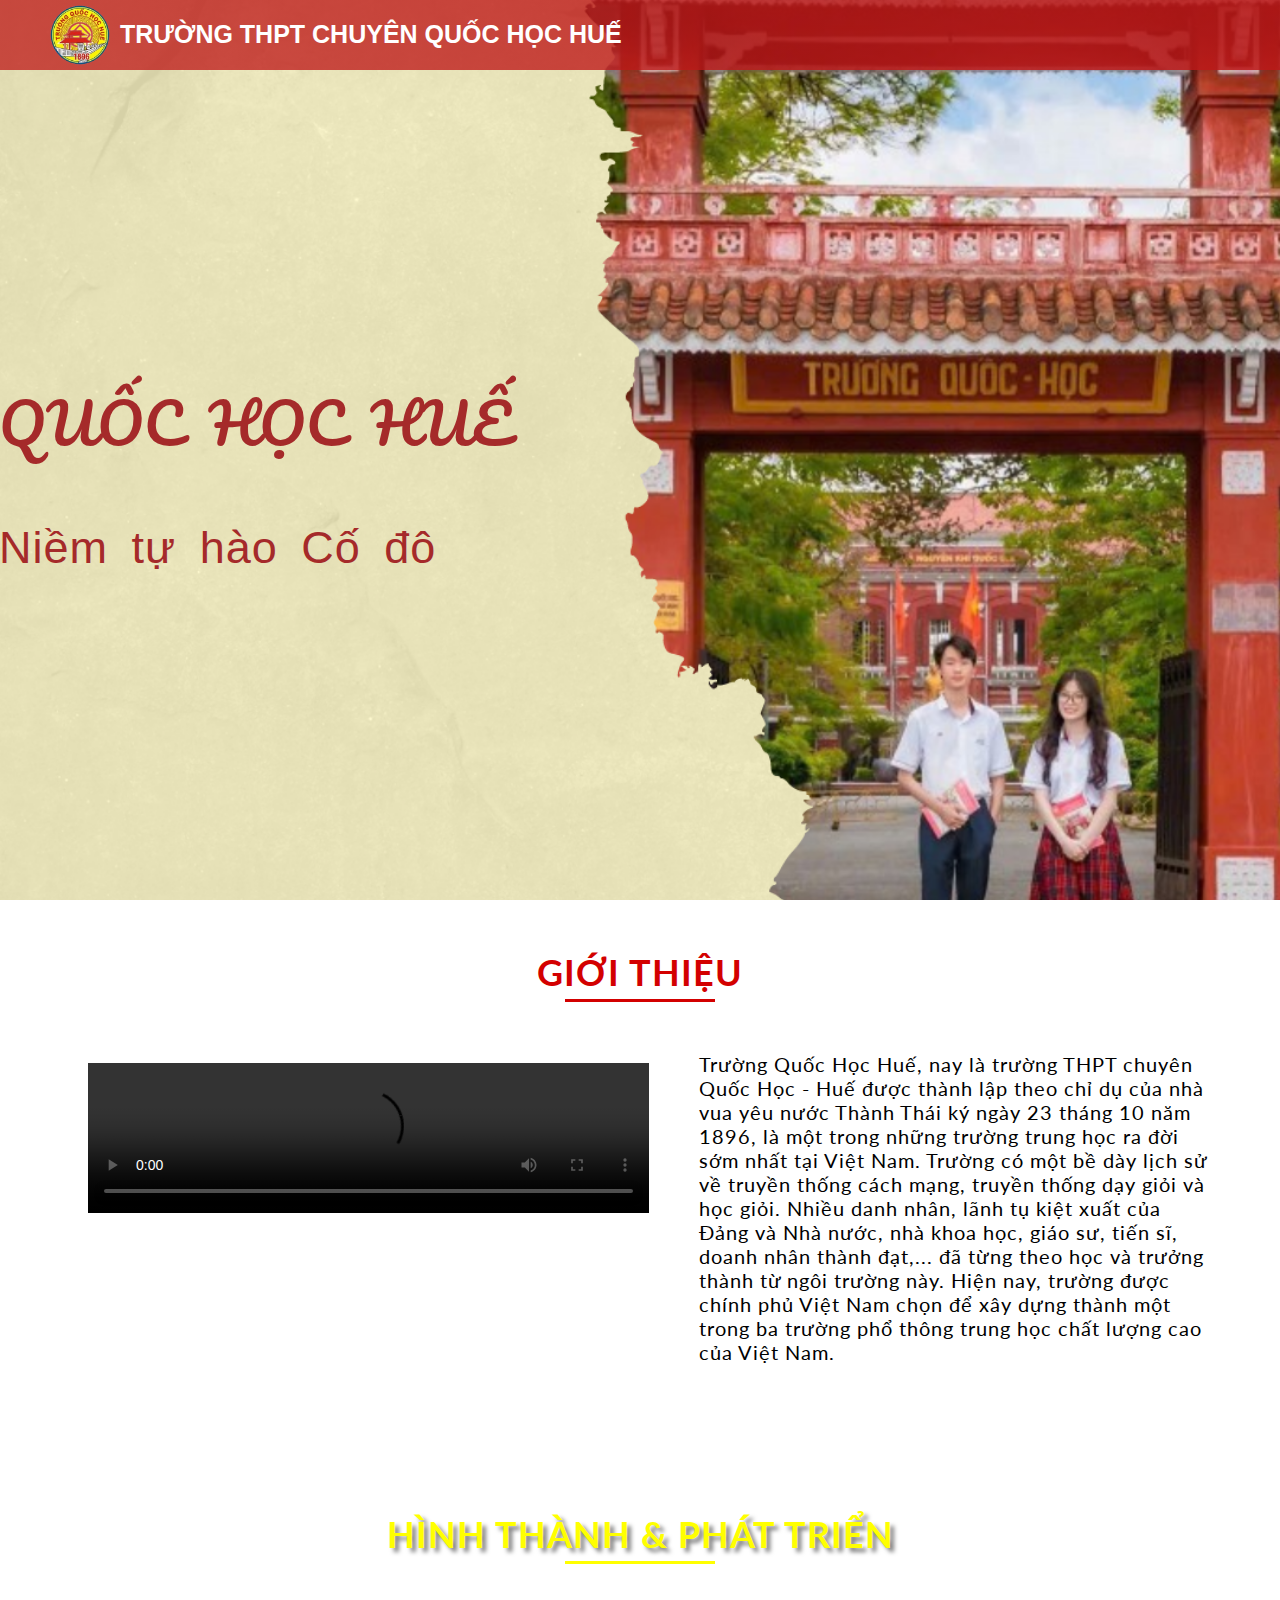
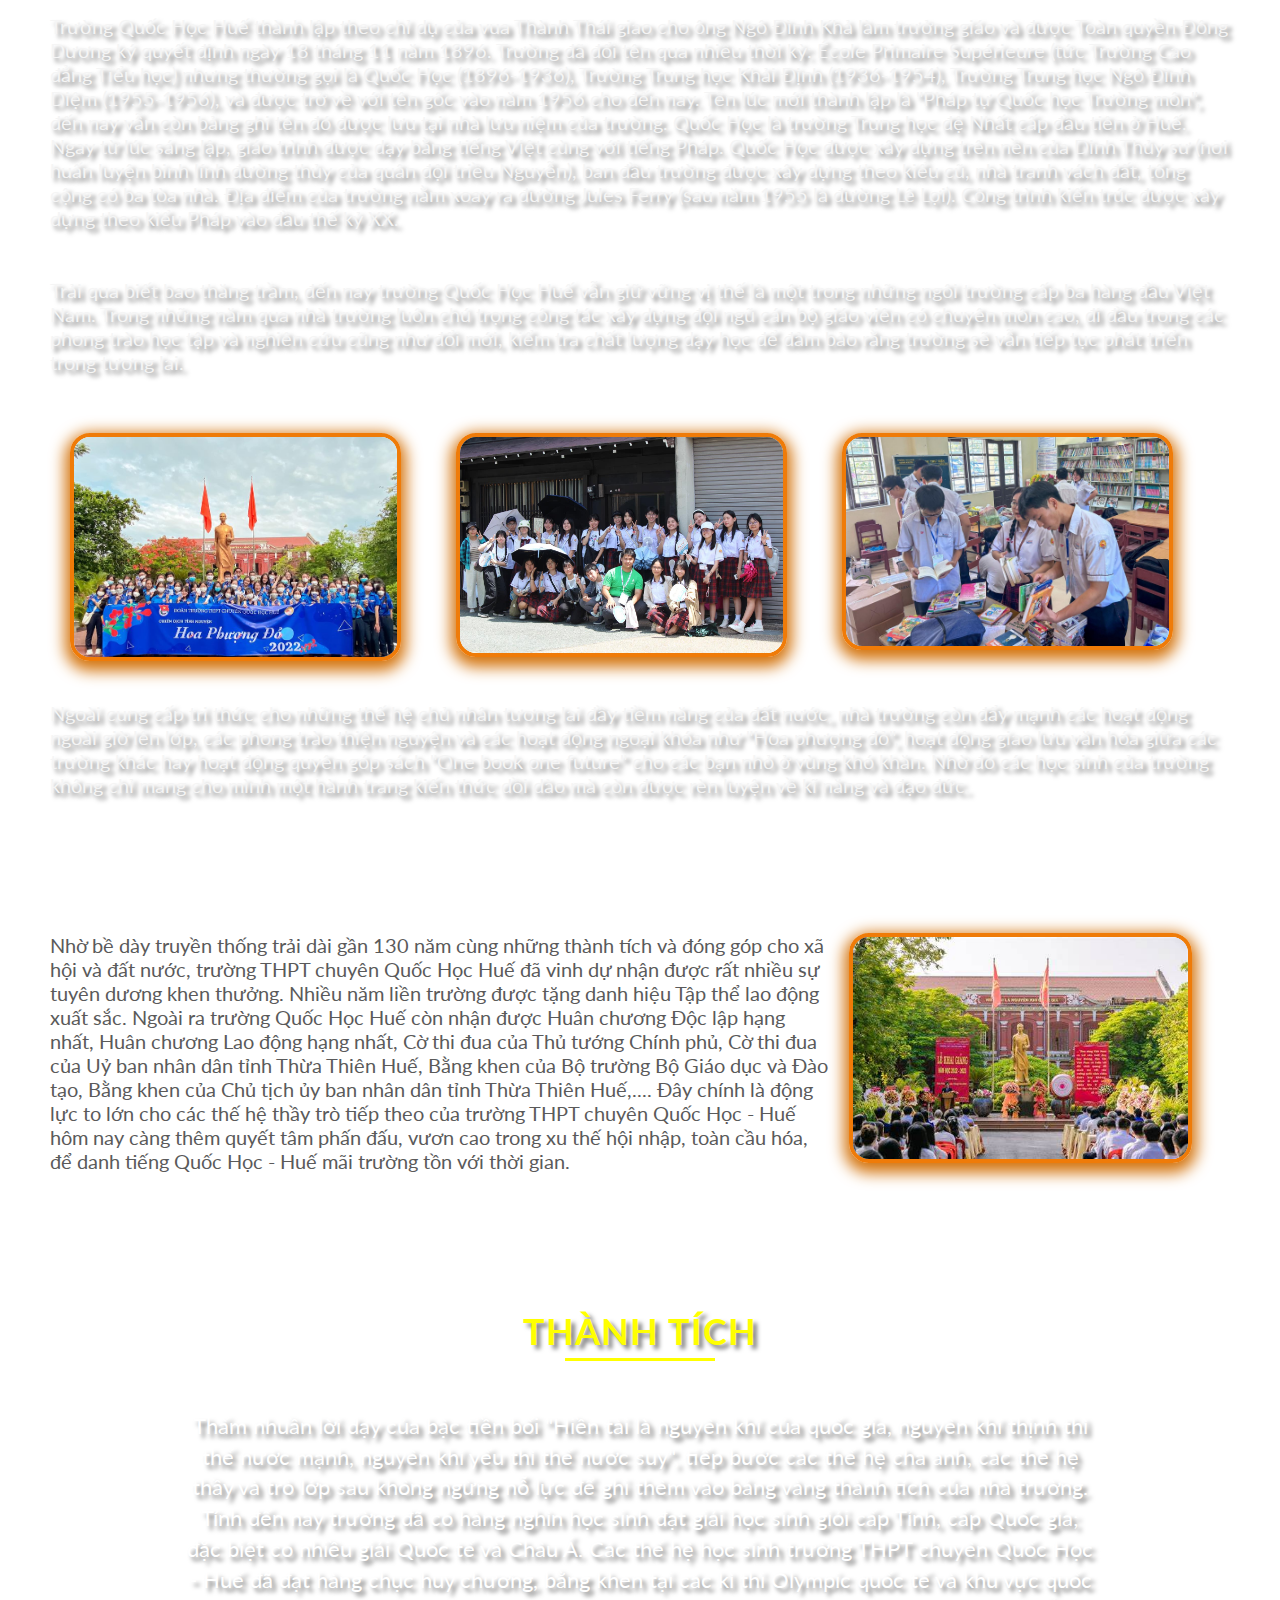
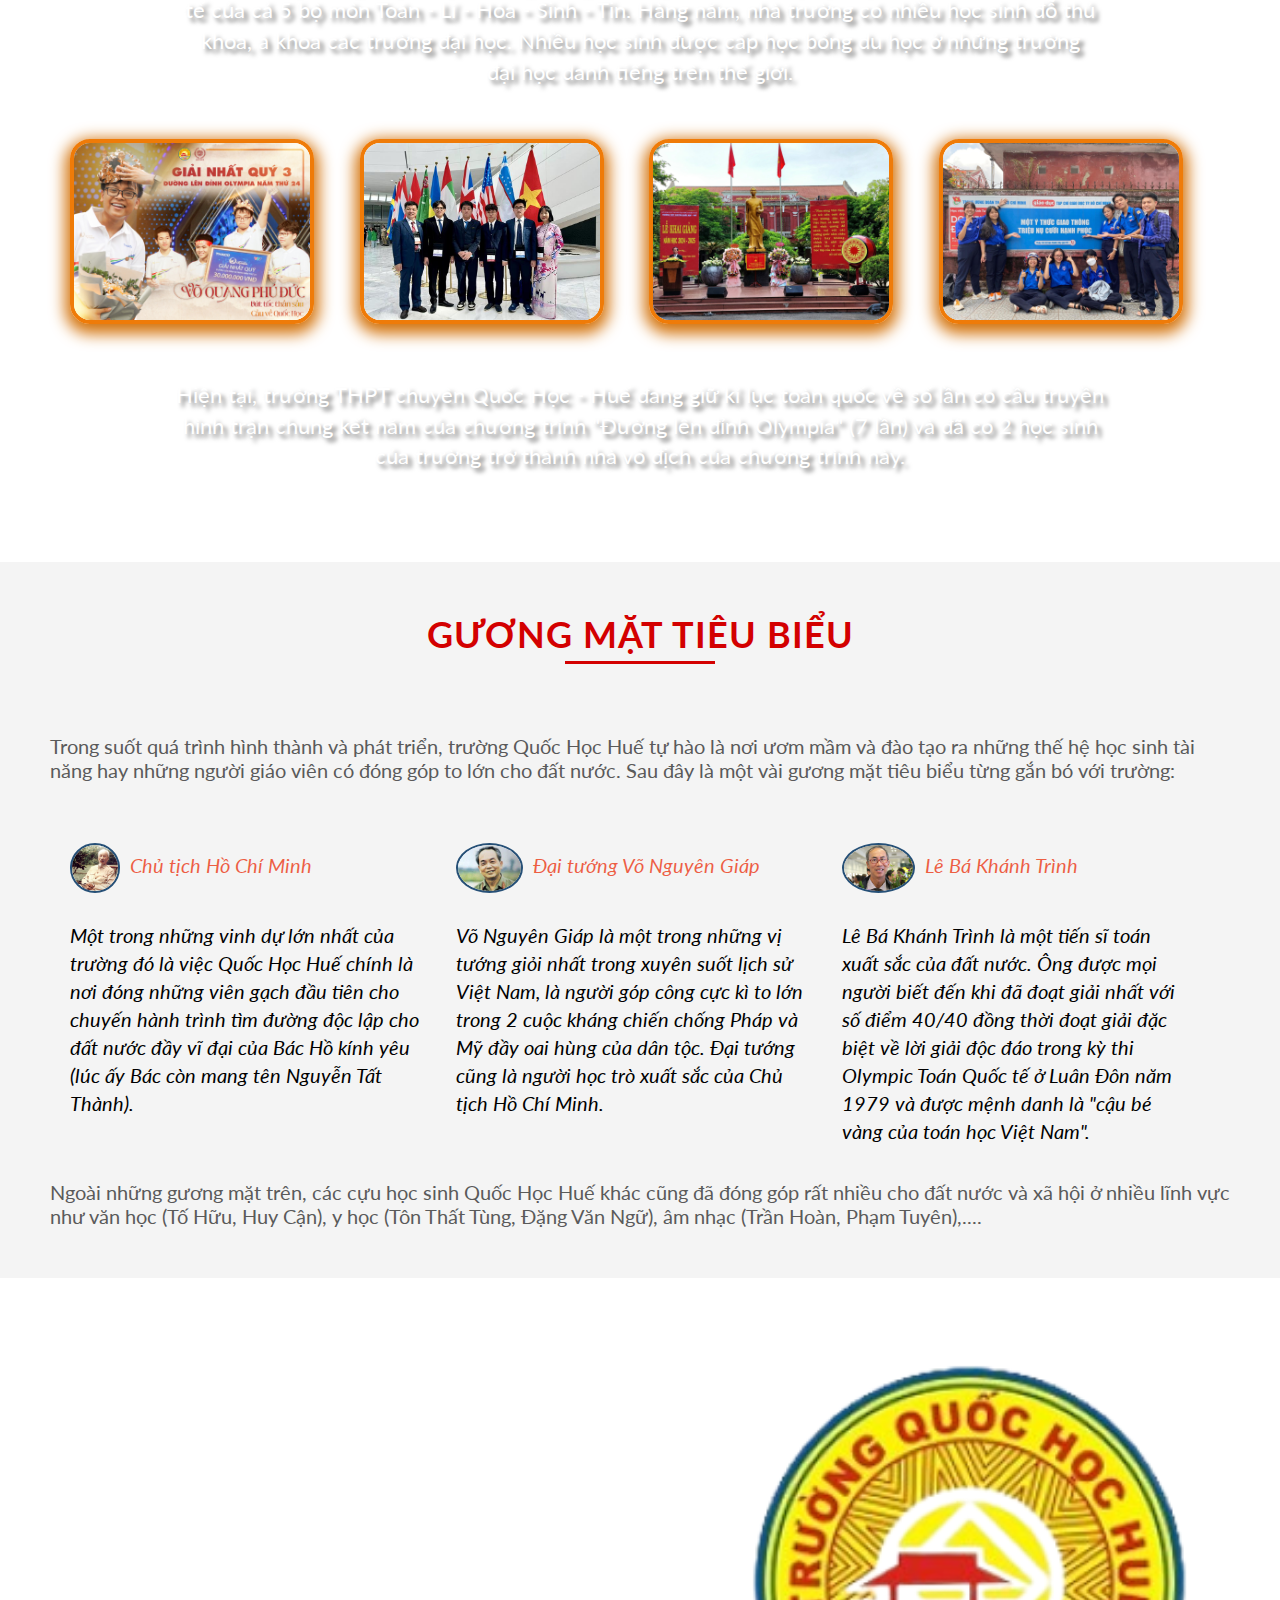
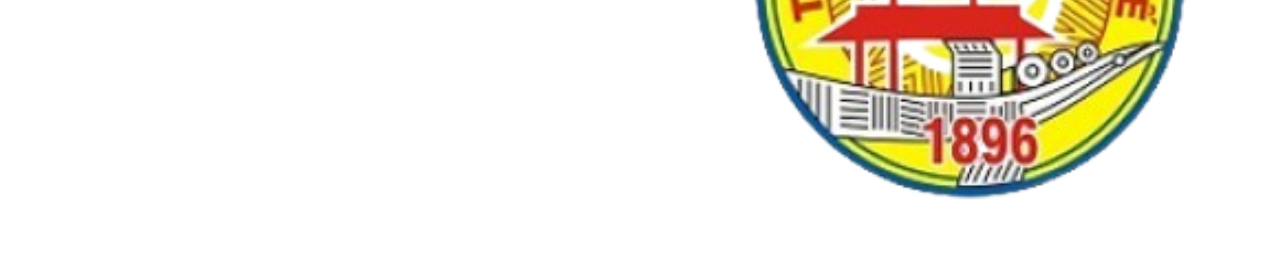
==== quochoc.html @ e4ee10c3 "Test" ====
<!DOCTYPE html>
<html lang="en">
<head>
    <link href="https://fonts.googleapis.com/css2?family=Pacifico&display=swap" rel="stylesheet">
    <link href="https://fonts.googleapis.com/css?family=Lato:300,400,700,900" rel="stylesheet">
    <link rel="stylesheet" href="https://use.fontawesome.com/releases/v5.2.0/css/all.css" integrity="sha384-hWVjflwFxL6sNzntih27bfxkr27PmbbK/iSvJ+a4+0owXq79v+lsFkW54bOGbiDQ"
        crossorigin="anonymous">
    <link rel="stylesheet" href="resources/css/qh_styles.css">
    <title>Gioi thieu Quoc Hoc Hue</title>
    <link rel="stylesheet" href="vendors/css/qh_grid.css">
</head>
<body>
    <header id="home">
        <nav class="sticky">
            <a href="#home"><img class="logo" src="./resources/img/qhh-removebg-preview.png" alt="logo"></a>
            <div class="main-nav">TRƯỜNG THPT CHUYÊN QUỐC HỌC HUẾ</div>
        </nav>
        <div class="clearfix"></div>
        <div class="row">
            <div class="heading-main-box">
                <h1>
                    <div class="vien">QUỐC HỌC HUẾ</div>
                    <div class="thien-duong">Niềm tự hào Cố đô</div>
                </h1>
            </div>
        </div>
    </header>
    <section class="vietnam" id="vnam">
        <div class="row">
            <h2>Giới thiệu</h2>
            <video class="col span-1-of-2" controls src="resources/img/Trường Quốc Học Huế - Ngôi trường hồng bên dòng sông Hương.mp4" type="vdeo/mp4"></video>
            <div class="col span-1-of-2" id="intro-viet-1">
            Trường Quốc Học Huế, nay là trường THPT chuyên Quốc Học - Huế được thành lập theo chỉ dụ của nhà vua yêu nước Thành Thái ký ngày 23 tháng 10 năm 1896, là một trong những trường trung học ra đời sớm nhất tại Việt Nam. Trường có một bề dày lịch sử về truyền thống cách mạng, truyền thống dạy giỏi và học giỏi. Nhiều danh nhân, lãnh tụ kiệt xuất của Đảng và Nhà nước, nhà khoa học, giáo sư, tiến sĩ, doanh nhân thành đạt,... đã từng theo học và trưởng thành từ ngôi trường này. Hiện nay, trường được chính phủ Việt Nam chọn để xây dựng thành một trong ba trường phổ thông trung học chất lượng cao của Việt Nam.
            </div>
            <div class="clearfix"></div>
            <br> <br>
        </section>
    <section class="vietnam-1">
        <h2 class="tieu-de-2">Hình thành & phát triển</h2>
            <div class="introviet" id="intro-viet-2">
                Trường Quốc Học Huế thành lập theo chỉ dụ của vua Thành Thái giao cho ông Ngô Đình Khả làm trưởng giáo và được Toàn quyền Đông Dương ký quyết định ngày 18 tháng 11 năm 1896. Trường đã đổi tên qua nhiều thời kỳ: École Primaire Supérieure (tức Trường Cao đẳng Tiểu học) nhưng thường gọi là Quốc Học (1896-1936), Trường Trung học Khải Định (1936-1954), Trường Trung học Ngô Đình Diệm (1955-1956), và được trở về với tên gốc vào năm 1956 cho đến nay. Tên lúc mới thành lập là "Pháp tự Quốc học Trường môn", đến nay vẫn còn bảng ghi tên đó được lưu tại nhà lưu niệm của trường. Quốc Học là trường Trung học đệ Nhất cấp đầu tiên ở Huế. Ngay từ lúc sáng lập, giáo trình được dạy bằng tiếng Việt cùng với tiếng Pháp. Quốc Học được xây dựng trên nền của Dinh Thủy sư (nơi huấn luyện binh lính đường thủy của quân đội triều Nguyễn), ban đầu trường được xây dựng theo kiểu cũ, nhà tranh vách đất, tổng cộng có ba tòa nhà. Địa điểm của trường nằm xoay ra đường Jules Ferry (sau năm 1955 là đường Lê Lợi). Công trình kiến trúc được xây dựng theo kiểu Pháp vào đầu thế kỷ XX. <br> <br> <br>
                Trải qua biết bao thăng trầm, đến nay trường Quốc Học Huế vẫn giữ vững vị thế là một trong những ngôi trường cấp ba hàng đầu Việt Nam. Trong những năm qua nhà trường luôn chú trọng công tác xây dựng đội ngũ cán bộ giáo viên có chuyên môn cao, đi đầu trong các phong trào học tập và nghiên cứu cũng như đổi mới, kiểm tra chất lượng dạy học để đảm bảo rằng trường sẽ vẫn tiếp tục phát triển trong tương lai.<br> <br> <br>
            <div class="row">
                <div class="col span-1-of-3 about-picture">
                    <img src="./resources/img/hoa_phuong_do.jpg" alt="activities1">
                </div>
                <div class="col span-1-of-3 about-picture">
                    <img src="./resources/img/van-hoa.jpg" alt="activities1">
                </div>
                <div class="col span-1-of-3 about-picture">
                    <img src="./resources/img/1b1f.jpg" alt="activities1">
                </div>
            </div>
            <br>
            Ngoài cung cấp tri thức cho những thế hệ chủ nhân tương lai đầy tiềm năng của đất nước, nhà trường còn đẩy mạnh các hoạt động ngoài giờ lên lớp, các phong trào thiện nguyện và các hoạt động ngoại khóa như "Hoa phượng đỏ", hoạt động giao lưu văn hóa giữa các trường khác hay hoạt động quyên góp sách "One book one future" cho các bạn nhỏ ở vùng khó khăn. Nhờ đó các học sinh của trường không chỉ mang cho mình một hành trang kiến thức dồi dào mà còn được rèn luyện về kĩ năng và đạo đức.
            <br> <br>
    </section>
    <section class="vietnam" id="vnam">
        <div class="role">
            <div class="col span-2-of-3 about-picture">
                Nhờ bề dày truyền thống trải dài gần 130 năm cùng những thành tích và đóng góp cho xã hội và đất nước, trường THPT chuyên Quốc Học Huế đã vinh dự nhận được rất nhiều sự tuyên dương khen thưởng. Nhiều năm liền trường được tặng danh hiệu Tập thể lao động xuất sắc. Ngoài ra trường Quốc Học Huế còn nhận được Huân chương Độc lập hạng nhất, Huân chương Lao động hạng nhất, Cờ thi đua của Thủ tướng Chính phủ, Cờ thi đua của Uỷ ban nhân dân tỉnh Thừa Thiên Huế, Bằng khen của Bộ trường Bộ Giáo dục và Đào tạo, Bằng khen của Chủ tịch ủy ban nhân dân tỉnh Thừa Thiên Huế,.... Đây chính là động lực to lớn cho các thế hệ thầy trò tiếp theo của trường THPT chuyên Quốc Học - Huế hôm nay càng thêm quyết tâm phấn đấu, vươn cao trong xu thế hội nhập, toàn cầu hóa, để danh tiếng Quốc Học - Huế mãi trường tồn với thời gian.
            </div>
            <div class="col span-1-of-3 about-picture">
                <img src="./resources/img/khai-giang.jpg" alt="activities1">
            </div>
        </div>
        <br> <br> <br> <br> <br> <br> <br> <br> <br> <br> <br> <br> 
    </section>
    <section class="about-section" id="about">
        <div class="row">
            <h2 class="tieu-de-2">thành tích</h2>
            <p class="p-long">
                Thấm nhuần lời dạy của bậc tiền bối "Hiền tài là nguyên khí của quốc gia, nguyên khí thịnh thì thế nước mạnh, nguyên khí yếu thì thế nước suy", tiếp bước các thế hệ cha anh, các thế hệ thầy và trò lớp sau không ngừng nỗ lực để ghi thêm vào bảng vàng thành tích của nhà trường. Tính đến nay trường đã có hàng nghìn học sinh đạt giải học sinh giỏi cấp Tỉnh, cấp Quốc gia; đặc biệt có nhiều giải Quốc tế và Châu Á. Các thế hệ học sinh trường THPT chuyên Quốc Học - Huế đã đạt hàng chục huy chương, bằng khen tại các kì thi Olympic quốc tế và khu vực quốc tế của cả 5 bộ môn Toán - Lí - Hóa - Sinh - Tin. Hàng năm, nhà trường có nhiều học sinh đỗ thủ khoa, á khoa các trường đại học. Nhiều học sinh được cấp học bổng du học ở những trường đại học danh tiếng trên thế giới.
            </p>
        </div>
        <div class="row">
            <div class="col span-1-of-4 about-picture">
                <img src="./resources/img/phu-duc.jpg" alt="activities1">
            </div>
            <div class="col span-1-of-4 about-picture">
                <img src="./resources/img/hcb2024.jpg" alt="activities2">
            </div>
            <div class="col span-1-of-4 about-picture">
                <img src="./resources/img/thi dua.jpg" alt="activities3">
            </div>
            <div class="col span-1-of-4 about-picture">
                <img src="./resources/img/atgt.jpg" alt="activities4">
            </div>
        </div>
        <p class="p-long">
            Hiện tại, trường THPT chuyên Quốc Học - Huế đang giữ kỉ lục toàn quốc về số lần có cầu truyền hình trận chung kết năm của chương trình "Đường lên đỉnh Olympia" (7 lần) và đã có 2 học sinh của trường trở thành nhà vô địch của chương trình này.
        </p>
    </section>
    <section class="testimonials-section" id="testimonials" >
    <h2 class="tieu-de-1">Gương mặt tiêu biểu</h2>
        Trong suốt quá trình hình thành và phát triển, trường Quốc Học Huế tự hào là nơi ươm mầm và đào tạo ra những thế hệ học sinh tài năng hay những người giáo viên có đóng góp to lớn cho đất nước. Sau đây là một vài gương mặt tiêu biểu từng gắn bó với trường:
        <br> <br>
        <div class="row">
            <div class="col span-1-of-3">
                <blockquote>
                    <cite>
                        <img  src="resources/img/ho-chi-minh.webp" alt="person1"> Chủ tịch Hồ Chí Minh
                    </cite>
                    <br>
                    Một trong những vinh dự lớn nhất của trường đó là việc Quốc Học Huế chính là nơi đóng những viên gạch đầu tiên cho chuyến hành trình tìm đường độc lập cho đất nước đầy vĩ đại của Bác Hồ kính yêu (lúc ấy Bác còn mang tên Nguyễn Tất Thành).
                </blockquote>
            </div>
            <div class="col span-1-of-3">
                <blockquote>
                    <cite>
                        <img  src="resources/img/vo_nguyen_giap.jpg" alt="person1"> Đại tướng Võ Nguyên Giáp
                    </cite>
                    <br>
                    Võ Nguyên Giáp là một trong những vị tướng giỏi nhất trong xuyên suốt lịch sử Việt Nam, là người góp công cực kì to lớn trong 2 cuộc kháng chiến chống Pháp và Mỹ đầy oai hùng của dân tộc. Đại tướng cũng là người học trò xuất sắc của Chủ tịch Hồ Chí Minh.
            </div>
            <div class="col span-1-of-3">
                <blockquote>
                    <cite>
                        <img  src="resources/img/thay_le_ba_trinh_2.jpg" alt="person1"> Lê Bá Khánh Trình
                    </cite>
                    <br>
                    Lê Bá Khánh Trình là một tiến sĩ toán xuất sắc của đất nước. Ông được mọi người biết đến khi đã đoạt giải nhất với số điểm 40/40 đồng thời đoạt giải đặc biệt về lời giải độc đáo trong kỳ thi Olympic Toán Quốc tế ở Luân Đôn năm 1979 và được mệnh danh là "cậu bé vàng của toán học Việt Nam".
                </blockquote>
            </div>
        </div>
    <br>
    Ngoài những gương mặt trên, các cựu học sinh Quốc Học Huế khác cũng đã đóng góp rất nhiều cho đất nước và xã hội ở nhiều lĩnh vực như văn học (Tố Hữu, Huy Cận), y học (Tôn Thất Tùng, Đặng Văn Ngữ), âm nhạc (Trần Hoàn, Phạm Tuyên),....
    </section>
    <section class="contact-section" id="contact">
        <div class="row">
            <div class="col span-1-of-2">
                <ul class="information">
                    <li><i class="fas fa-map-marker-alt small small-icon"></i>Địa chỉ: 12 Lê Lợi, Thành phố Huế</li>
                    <li><i class="fas fa-phone small-icon"></i>SĐT: +84 234 3823 234</li>
                </ul>
                <ul class="social-icons">
                    <li><a href="https://www.facebook.com/DoantruongQuocHoc" class="fab fa-facebook"></a></li>
                    <li><a href="https://thpt-qhoc.thuathienhue.edu.vn/" class="fab fa-google-plus-square"></a></li>
                </ul>
            </div>
            <div class="col span-1-of-3"></div>
            <div class="col span-1-of-3">
                <img class="last-obj" src="resources/img/qhh-removebg-preview.png" alt="">
            </div>
        </div>
    </section>   
    <script
    src="https://code.jquery.com/jquery-3.3.1.js"
    integrity="sha256-2Kok7MbOyxpgUVvAk/HJ2jigOSYS2auK4Pfzbm7uH60="
    crossorigin="anonymous"></script>
    <script src="vendors/js/jquery.waypoints.min.js"></script>
    <script src="resources/js/scripts.js"></script>
</body>
</html>
---- resources/css/qh_styles.css ----
/*-----------------------------------------------------------------------*/
/*-----------------------DEFAULT SETUP-----------------------------------*/
/*-----------------------------------------------------------------------*/
* {
    margin: 0;
    padding: 0;
    box-sizing: border-box;
}

.main-nav{
    padding-top: 20px;
    margin-left: 25px;
    font-size: 25px;
    color: white;
    font-family: 'Calibri', sans-serif;
    font-weight: bold;

}

html {
    background-color: #ffffff;
    color: #5a5a5a;
    font-family: 'Lato', sans-serif;
    font-size: 20px;
    text-rendering: optimizeLegibility;
}

/* ------sticky----- */
.sticky{
    background-image:linear-gradient(45deg, rgba(190, 24, 24, 0.75), 55%,rgba(190, 24, 24, 0.85));
    top: 0;
    left: 0;
    width: 100%;
    height: 70px;
}

.sticky .logo{
    width: 60px;
    margin-top: 5px;
    margin-right: 10px;
}

/*-----------------------------------------------------------------------*/
/*--------------------REUSABLE COMPONENT---------------------------------*/
/*-----------------------------------------------------------------------*/

.tieu-de-1{
    color: #d30000;
}

.tieu-de-1::after{
    background-color: #d30000
}

.tieu-de-2{
    color: yellow;
    text-shadow: 4px 4px 4px rgba(0, 0, 0, 0.5); 
}

.tieu-de-2::after{
    background-color: yellow
}


.row{
    max-width: 1140px;
    margin: 0 auto;
}

.clearfix::after{
    content:" ";
    display: table;
    clear: both;
}

h1,h2,h3{
    text-transform: uppercase;
    letter-spacing: 1px;
}

h2{
    color: #d30000;
    font-size: 180%;
    font-weight: 700;
    text-align: center;
}

h2::after{
    content: " ";
    display: block;
    width: 150px;
    height: 3px;
    background-color: #d30000;
    margin: 0 auto;
    margin-top: 5px;
    margin-bottom: 50px;
}

h3{
    padding-top: 30px;
    padding-bottom: 10px;
    text-align: center;
    background-color: #265077;
    color: white;
    border-top-right-radius: 15px;
    border-top-left-radius: 15px;
    margin-bottom: 10px;
}

.p-long{
    text-align: center;
    color: #265077;
    font-size: 22px;
    margin-top: 40px;
    margin-bottom: 40px;
    width: 80%;
    margin-left: 10%;
    line-height: 140%;
}

section{
    padding: 50px;
}

/*-----------------------------------------------------------------------*/
/*-------------------------------HEADER----------------------------------*/
/*-----------------------------------------------------------------------*/
header{
    background-image: url("../img/Green\ Haze\ Brush\ Photo\ Frame\ Travel\ Discover\ New\ Places\ Instagram\ Post.png");
    background-size: cover;
    background-position: center;
    height: 100vh;
    background-attachment: fixed;
}

.logo{
    width: 150px;
    float: left;
    margin-left: 50px;
    margin-top: -70px;
}

.heading-main-box{
    position: absolute;
    top: 50%;
    left: 30%;
    transform: translate(-35%,-55%);
    width: 1100px;
    font-family: 'Gill Sans', 'Gill Sans MT', Calibri, 'Trebuchet MS', sans-serif;
}

.thien-duong{
    margin-right: 10px;
    padding-right: 25px;
    text-transform: none;
    margin-top: 10px;
}

.vien{
    font-size: 125%;
    margin-top: 60px;
    padding-bottom: 60px;
    font-family: 'Pacifico', cursive;
}

h1{
    font-size: 225%;
    font-weight: 400;
    word-spacing: 10px;
    color: brown;   
    line-height: 125%;
    margin-bottom: 25px;
    padding-top: 70px;
}
/*-----------------------------------------------------------------------*/
/*-----------------------------VIETNAM-----------------------------------*/
/*-----------------------------------------------------------------------*/

video{
    margin-top: 50px;
    width: 50%;
    height: 50%;
    display: inline-block;
}

.vietnam-1{
    background-image:linear-gradient(45deg,rgba(190, 24, 24, 0.55), 55%, rgba(190, 24, 24, 0.5)), url('../img/53842-toa-nha-quoc-hoc-hue-700x467.jpg');
    background-position: center;
    background-size: cover;
    background-attachment: fixed;
}


#intro-viet-1{
    text-align: left;
    margin: 0 auto;
    padding-left: 50px;
    float: right;
    letter-spacing: 1px;
    font-size: 20px;
    color: black;
}

#intro-viet-2{
    font-size: 20px;
    color: whitesmoke;
    text-shadow: 4px 4px 4px rgba(0, 0, 0, 0.5); 
}
/*-----------------------------------------------------------------------*/
/*------------------------ABOUT SECTION----------------------------------*/
/*-----------------------------------------------------------------------*/

.about-section{
    background-image:linear-gradient(45deg,rgba(190, 24, 24, 0.5), 55%, rgba(190, 24, 24, 0.5)), url('../img/B1155-tckt-007-1.jpg');
    background-position: center;
    background-size: cover;
    background-attachment: fixed;
}

.p-long{
    color: white !important;
    text-shadow: 4px 4px 4px rgba(0, 0, 0, 0.5);
}
 
.about-picture img{
    width: 90%;
    border-radius: 20px;
    border: 4px solid #ef7b08;
    box-shadow: 0px 5px 15px 5px #d4750f;
    transition: all .7s;
}

.picture-title{
    position: absolute;
    top: 50%;
    left: 50%;
    color: rgb(255, 149, 0);
    transform: translate(-65%,100%);
    opacity: 0;
    transition: all .7s;
}

.about-picture{
    position: relative;
    margin-top: 50px;
}

.about-picture:hover img,
.about-picture:active img{
    filter: brightness(55%) blur(2px);
}

.about-picture:hover .picture-title,
.about-picture:active .picture-title{
    transform: translate(-65%, -50%);
    opacity: 1;
}

/*-----------------------------------------------------------------------*/
/*---------------------PRODUCT SECTION-----------------------------------*/
/*-----------------------------------------------------------------------*/

.products-section{
    background-color: #f4f4f4;
}

.products-section h2{
    margin-bottom: 60px;
}
 
.product-box{
    background-color: #eeefff;
    box-shadow: 3px 5px 10px #e0e0e0;
    width: 90%;
    height: 350px;
}
 
.product-price{
    color: #265077;
    font-size: 250%;
    font-weight: 300;
    text-align: center;
}
 
.product-price span {
    font-size: 80%;
}
 
.product-box ul li{
    margin-left: 20%;
    list-style: none;
    margin-top: 20px;
    margin-bottom: 20px;
}
 
.product-box .btn{
    margin-left: 20%;
}

/*-----------------------------------------------------------------------*/
/*------------------------TESTIMONIALS SECTION---------------------------*/
/*-----------------------------------------------------------------------*/
.testimonials-section{
    background-color: #f4f4f4;
}
 
.testimonials-section h2{
    margin-bottom: 70px;
}
 
blockquote{
    width: 95%;
    position: relative;
    font-style: italic;
    line-height: 140%;
    color: black;
}
 

 
cite{
    display: block;
    color: rgba(235, 45, 7, 0.758)   ;
    margin-top: 25px;
}
 
cite img{
    height: 50px;
    border-radius: 50%;
    border: 2px solid #265077;
    vertical-align: middle;
    margin-right: 5px;
}

/*-----------------------------------------------------------------------*/
/*------------------------SPONSORS SECTION-------------------------------*/
/*-----------------------------------------------------------------------*/

.sponsors-section{
    background-color: #f4f4f4;
}

.sponsors-section h2{
      margin-bottom: 50px;
}

.sponsors-showcase{
   margin-left: 8%;
}

.sponsors-showcase li{
   list-style: none;
   float: left;
   width: 30%;
   text-align: center;
   margin-bottom: 20px;
}

.logo-sponsor{
   width: 140px;
   cursor: pointer;
   transition: all .3s;
}

.sponsors-showcase li .logo-sponsor:hover,
.sponsors-showcase li .logo-sponsor:active{
   transform: scale(1.2);
}

figcaption{
   color: #265077;
   font-weight: 900;
   font-size: 120%;
   cursor: pointer;
}

/*-----------------------------------------------------------------------*/
/*--------------------------CONTACT FORM---------------------------------*/
/*-----------------------------------------------------------------------*/

.contact-section{
    background-image:linear-gradient(45deg,rgba(190, 24, 24, 0.65), 55%, rgba(190, 24, 24, 0.65)), url('../img/toan-canh-co-do-hue-nhin-tu-tren-cao-42-1838-15392592652411456989806-1539265453203967090356.png');
    background-position: center;
    background-size: cover;
    background-attachment: fixed;
}
/*-----------------------------------------------------------------------*/
/*--------------------------------FOOTER---------------------------------*/
/*-----------------------------------------------------------------------*/

footer{
    text-align: center;
    background-color: #494949;
    color: white;
    padding: 20px;
}

.information{
    list-style: none;
    color: white;
    line-height: 200%;
    margin-top: 70px;
    word-spacing: 1px;
    font-size: 90%;
}

.information .small-icon{
    color: yellowgreen;
    margin: 10px;
}

.information .small-icon:hover,
.information .small-icon:active{
    transform: scale(1.3);
}

.social-icons{
    margin-top: 50px;
    list-style: none;
}

.social-icons li{
    display: inline-block;
    font-size: 250%;
    margin-left: 20px;
    color: white;
}

.social-icons li a{
    transition: all .3s;
    cursor: pointer;
    color: white;
}

.social-icons li i:hover,
.social-icons li i:active{
    transform: scale(1.3);
    color: #e67e22;
}

.last-obj{
    width: 120%;
    margin-left: 100px;
}
---- vendors/css/qh_grid.css ----
/*  SECTIONS  ============================================================================= */

.section {
	clear: both;
	padding: 0px;
	margin: 0px;
}

/*  GROUPING  ============================================================================= */

.row {
    zoom: 1; /* For IE 6/7 (trigger hasLayout) */
}

.row:before,
.row:after {
    content:"";
    display:table;
}
.row:after {
    clear:both;
}

/*  GRID COLUMN SETUP   ==================================================================== */

.col {
	display: block;
	float:left;
	margin: 1% 0 1% 1.6%;
}

.col:first-child { margin-left: 0; } /* all browsers except IE6 and lower */


/*  REMOVE MARGINS AS ALL GO FULL WIDTH AT 480 PIXELS */

@media only screen and (max-width: 480px) {
	.col { 
		/*margin: 1% 0 1% 0%;*/
        margin: 0;
	}
}


/*  GRID OF TWO   ============================================================================= */


.span-2-of-2 {
	width: 100%;
}

.span-1-of-2 {
	width: 49.2%;
}

/*  GO FULL WIDTH AT LESS THAN 480 PIXELS */

@media only screen and (max-width: 480px) {
	.span-2-of-2 {
		width: 100%; 
	}
	.span-1-of-2 {
		width: 100%; 
	}
}


/*  GRID OF THREE   ============================================================================= */

	
.span-3-of-3 {
	width: 100%; 
}

.span-2-of-3 {
	width: 66.13%; 
}

.span-1-of-3 {
	width: 32.26%; 
}


/*  GO FULL WIDTH AT LESS THAN 480 PIXELS */

@media only screen and (max-width: 480px) {
	.span-3-of-3 {
		width: 100%; 
	}
	.span-2-of-3 {
		width: 100%; 
	}
	.span-1-of-3 {
		width: 100%;
	}
}

/*  GRID OF FOUR   ============================================================================= */

	
.span-4-of-4 {
	width: 100%; 
}

.span-3-of-4 {
	width: 74.6%; 
}

.span-2-of-4 {
	width: 49.2%; 
}

.span-1-of-4 {
	width: 23.8%; 
}


/*  GO FULL WIDTH AT LESS THAN 480 PIXELS */

@media only screen and (max-width: 480px) {
	.span-4-of-4 {
		width: 100%; 
	}
	.span-3-of-4 {
		width: 100%; 
	}
	.span-2-of-4 {
		width: 100%; 
	}
	.span-1-of-4 {
		width: 100%; 
	}
}


/*  GRID OF FIVE   ============================================================================= */

	
.span-5-of-5 {
	width: 100%;
}

.span-4-of-5 {
  	width: 79.68%; 
}

.span-3-of-5 {
  	width: 59.36%; 
}

.span-2-of-5 {
  	width: 39.04%;
}

.span-1-of-5 {
  	width: 18.72%;
}


/*  GO FULL WIDTH AT LESS THAN 480 PIXELS */

@media only screen and (max-width: 480px) {
	.span-5-of-5 {
		width: 100%; 
	}
	.span-4-of-5 {
		width: 100%; 
	}
	.span-3-of-5 {
		width: 100%; 
	}
	.span-2-of-5 {
		width: 100%; 
	}
	.span-1-of-5 {
		width: 100%; 
	}
}


/*  GRID OF SIX   ============================================================================= */


.span-6-of-6 {
	width: 100%;
}

.span-5-of-6 {
  	width: 83.06%;
}

.span-4-of-6 {
  	width: 66.13%;
}

.span-3-of-6 {
  	width: 49.2%;
}

.span-2-of-6 {
  	width: 32.26%;
}

.span-1-of-6 {
  	width: 15.33%;
}


/*  GO FULL WIDTH AT LESS THAN 480 PIXELS */

@media only screen and (max-width: 480px) {
	.span-6-of-6 {
		width: 100%; 
	}
	.span-5-of-6 {
		width: 100%; 
	}
	.span-4-of-6 {
		width: 100%; 
	}
	.span-3-of-6 {
		width: 100%; 
	}
	.span-2-of-6 {
		width: 100%; 
	}
	.span-1-of-6 {
		width: 100%; 
	}
}



/*  GRID OF SEVEN   ============================================================================= */


.span-7-of-7 {
	width: 100%;
}

.span-6-of-7 {
	width: 85.48%;
}

.span-5-of-7 {
  	width: 70.97%;
}

.span-4-of-7 {
  	width: 56.45%;
}

.span-3-of-7 {
  	width: 41.94%;
}

.span-2-of-7 {
  	width: 27.42%;
}

.span-1-of-7 {
  	width: 12.91%;
}


/*  GO FULL WIDTH AT LESS THAN 480 PIXELS */

@media only screen and (max-width: 480px) {
	.span-7-of-7 {
		width: 100%; 
	}
	.span-6-of-7 {
		width: 100%; 
	}
	.span-5-of-7 {
		width: 100%; 
	}
	.span-4-of-7 {
		width: 100%; 
	}
	.span-3-of-7 {
		width: 100%; 
	}
	.span-2-of-7 {
		width: 100%; 
	}
	.span-1-of-7 {
		width: 100%; 
	}
}


/*  GRID OF EIGHT   ============================================================================= */

	
.span-8-of-8 {
	width: 100%;
}

.span-7-of-8 {
	width: 87.3%; 
}

.span-6-of-8 {
	width: 74.6%; 
}

.span-5-of-8 {
	width: 61.9%; 
}

.span-4-of-8 {
	width: 49.2%; 
}

.span-3-of-8 {
	width: 36.5%;
}

.span-2-of-8 {
	width: 23.8%; 
}

.span-1-of-8 {
	width: 11.1%; 
}


/*  GO FULL WIDTH AT LESS THAN 480 PIXELS */

@media only screen and (max-width: 480px) {
	.span-8-of-8 {
		width: 100%; 
	}
	.span-7-of-8 {
		width: 100%; 
	}
	.span-6-of-8 {
		width: 100%; 
	}
	.span-5-of-8 {
		width: 100%; 
	}
	.span-4-of-8 {
		width: 100%; 
	}
	.span-3-of-8 {
		width: 100%; 
	}
	.span-2-of-8 {
		width: 100%; 
	}
	.span-1-of-8 {
		width: 100%; 
	}
}


/*  GRID OF NINE   ============================================================================= */


.span-9-of-9 {
	width: 100%;
}

.span-8-of-9 {
	width: 88.71%;
}

.span-7-of-9 {
	width: 77.42%; 
}

.span-6-of-9 {
	width: 66.13%; 
}

.span-5-of-9 {
	width: 54.84%; 
}

.span-4-of-9 {
	width: 43.55%; 
}

.span-3-of-9 {
	width: 32.26%;
}

.span-2-of-9 {
	width: 20.97%; 
}

.span-1-of-9 {
	width: 9.68%; 
}


/*  GO FULL WIDTH AT LESS THAN 480 PIXELS */

@media only screen and (max-width: 480px) {
	.span-9-of-9 {
		width: 100%; 
	}
	.span-8-of-9 {
		width: 100%; 
	}
	.span-7-of-9 {
		width: 100%; 
	}
	.span-6-of-9 {
		width: 100%; 
	}
	.span-5-of-9 {
		width: 100%; 
	}
	.span-4-of-9 {
		width: 100%; 
	}
	.span-3-of-9 {
		width: 100%; 
	}
	.span-2-of-9 {
		width: 100%; 
	}
	.span-1-of-9 {
		width: 100%; 
	}
}


/*  GRID OF TEN   ============================================================================= */


.span-10-of-10 {
	width: 100%;
}

.span-9-of-10 {
	width: 89.84%;
}

.span-8-of-10 {
	width: 79.68%;
}

.span-7-of-10 {
	width: 69.52%; 
}

.span-6-of-10 {
	width: 59.36%; 
}

.span-5-of-10 {
	width: 49.2%; 
}

.span-4-of-10 {
	width: 39.04%; 
}

.span-3-of-10 {
	width: 28.88%;
}

.span-2-of-10 {
	width: 18.72%; 
}

.span-1-of-10 {
	width: 8.56%; 
}


/*  GO FULL WIDTH AT LESS THAN 480 PIXELS */

@media only screen and (max-width: 480px) {
	.span-10-of-10 {
		width: 100%; 
	}
	.span-9-of-10 {
		width: 100%; 
	}
	.span-8-of-10 {
		width: 100%; 
	}
	.span-7-of-10 {
		width: 100%; 
	}
	.span-6-of-10 {
		width: 100%; 
	}
	.span-5-of-10 {
		width: 100%; 
	}
	.span-4-of-10 {
		width: 100%; 
	}
	.span-3-of-10 {
		width: 100%; 
	}
	.span-2-of-10 {
		width: 100%; 
	}
	.span-1-of-10 {
		width: 100%; 
	}
}


/*  GRID OF ELEVEN   ============================================================================= */

.span-11-of-11 {
	width: 100%;
}

.span-10-of-11 {
	width: 90.76%;
}

.span-9-of-11 {
	width: 81.52%;
}

.span-8-of-11 {
	width: 72.29%;
}

.span-7-of-11 {
	width: 63.05%; 
}

.span-6-of-11 {
	width: 53.81%; 
}

.span-5-of-11 {
	width: 44.58%; 
}

.span-4-of-11 {
	width: 35.34%; 
}

.span-3-of-11 {
	width: 26.1%;
}

.span-2-of-11 {
	width: 16.87%; 
}

.span-1-of-11 {
	width: 7.63%; 
}


/*  GO FULL WIDTH AT LESS THAN 480 PIXELS */

@media only screen and (max-width: 480px) {
	.span-11-of-11 {
		width: 100%; 
	}
	.span-10-of-11 {
		width: 100%; 
	}
	.span-9-of-11 {
		width: 100%; 
	}
	.span-8-of-11 {
		width: 100%; 
	}
	.span-7-of-11 {
		width: 100%; 
	}
	.span-6-of-11 {
		width: 100%; 
	}
	.span-5-of-11 {
		width: 100%; 
	}
	.span-4-of-11 {
		width: 100%; 
	}
	.span-3-of-11 {
		width: 100%; 
	}
	.span-2-of-11 {
		width: 100%; 
	}
	.span-1-of-11 {
		width: 100%; 
	}
}


/*  GRID OF TWELVE   ============================================================================= */

.span-12-of-12 {
	width: 100%;
}

.span-11-of-12 {
	width: 91.53%;
}

.span-10-of-12 {
	width: 83.06%;
}

.span-9-of-12 {
	width: 74.6%;
}

.span-8-of-12 {
	width: 66.13%;
}

.span-7-of-12 {
	width: 57.66%; 
}

.span-6-of-12 {
	width: 49.2%; 
}

.span-5-of-12 {
	width: 40.73%; 
}

.span-4-of-12 {
	width: 32.26%; 
}

.span-3-of-12 {
	width: 23.8%;
}

.span-2-of-12 {
	width: 15.33%; 
}

.span-1-of-12 {
	width: 6.86%; 
}


/*  GO FULL WIDTH AT LESS THAN 480 PIXELS */

@media only screen and (max-width: 480px) {
	.span-12-of-12 {
		width: 100%; 
	}
	.span-11-of-12 {
		width: 100%; 
	}
	.span-10-of-12 {
		width: 100%; 
	}
	.span-9-of-12 {
		width: 100%; 
	}
	.span-8-of-12 {
		width: 100%; 
	}
	.span-7-of-12 {
		width: 100%; 
	}
	.span-6-of-12 {
		width: 100%; 
	}
	.span-5-of-12 {
		width: 100%; 
	}
	.span-4-of-12 {
		width: 100%; 
	}
	.span-3-of-12 {
		width: 100%; 
	}
	.span-2-of-12 {
		width: 100%; 
	}
	.span-1-of-12 {
		width: 100%; 
	}
}
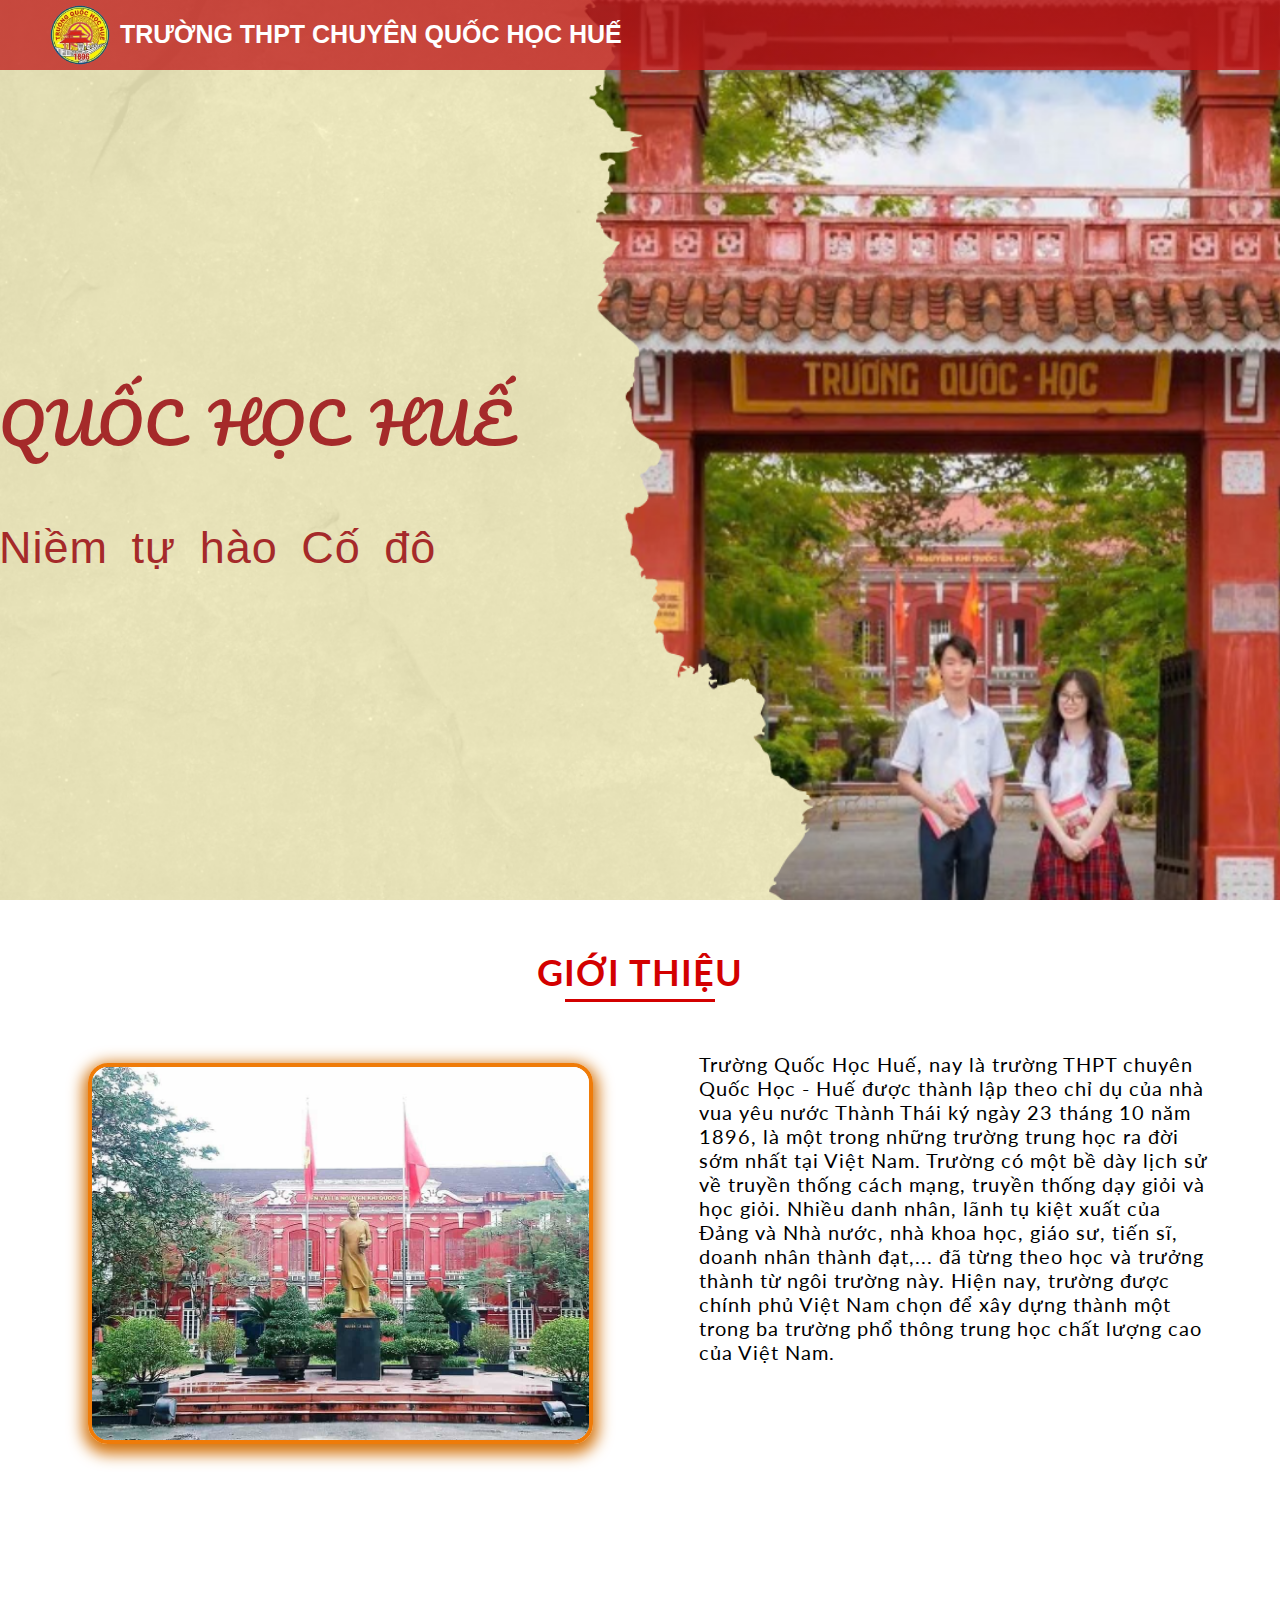
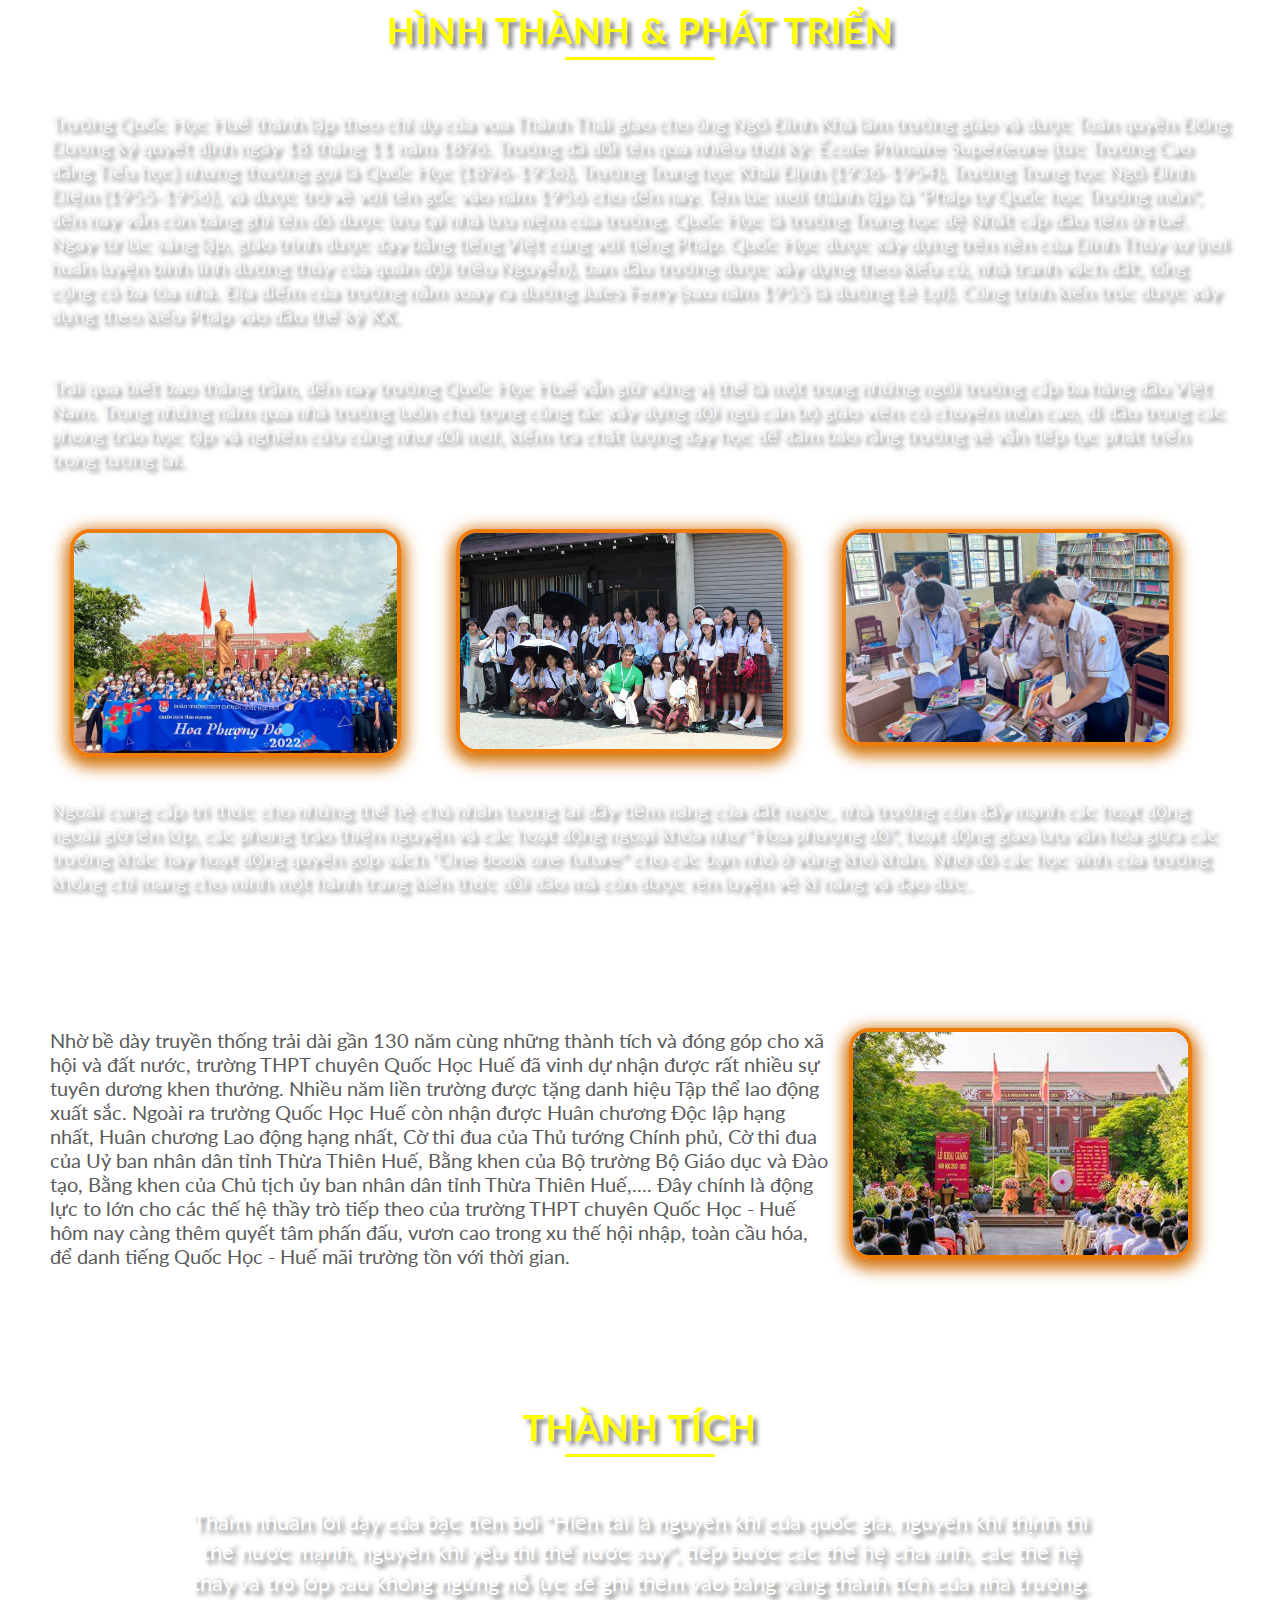
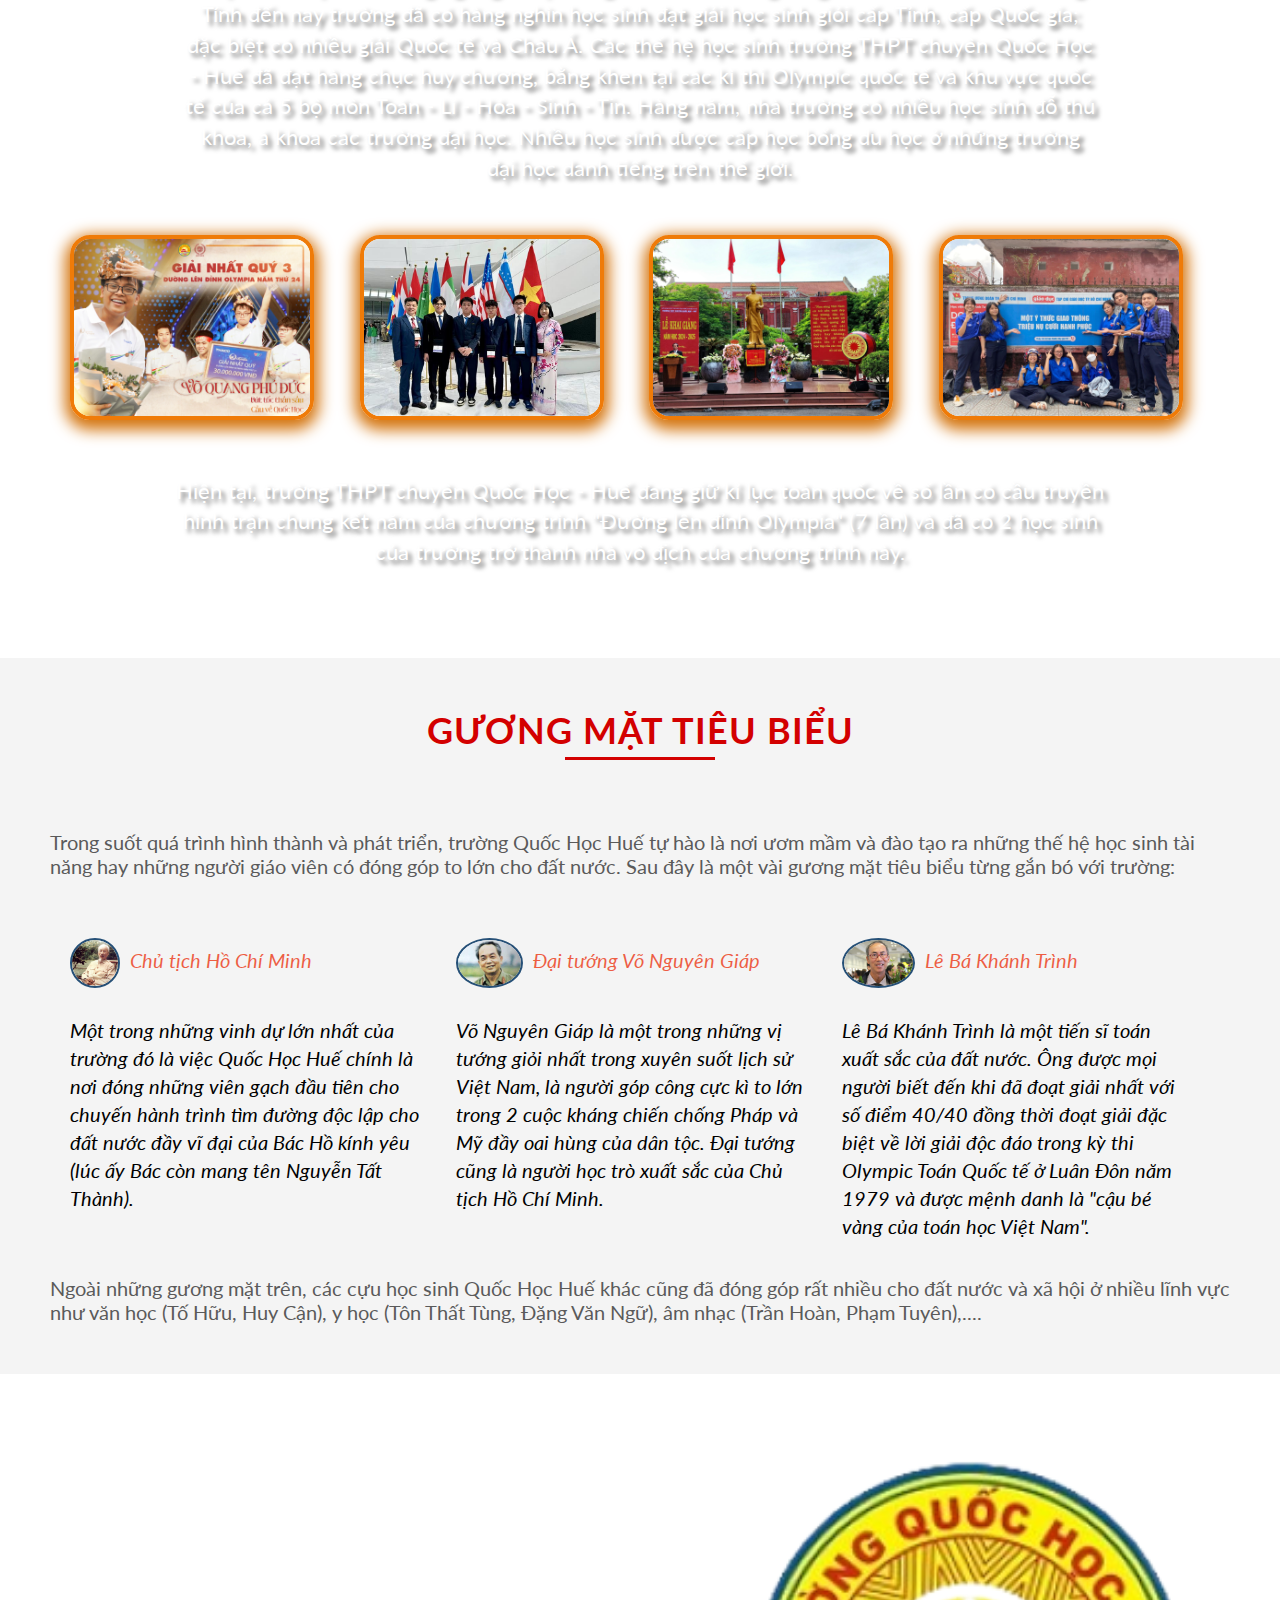
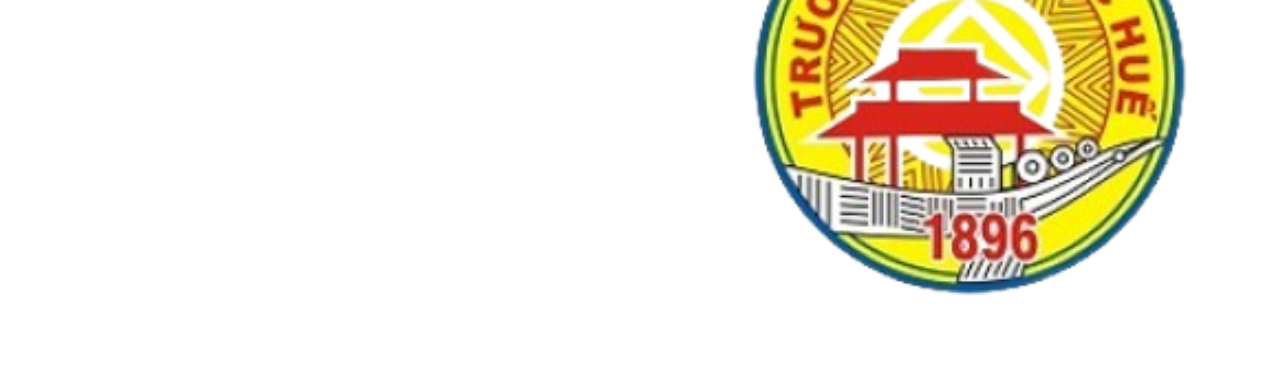
==== commit 592ae732: "First commit" ====
--- a/quochoc.html
+++ b/quochoc.html
@@ -28,7 +28,9 @@
     <section class="vietnam" id="vnam">
         <div class="row">
             <h2>Giới thiệu</h2>
-            <video class="col span-1-of-2" controls src="resources/img/Trường Quốc Học Huế - Ngôi trường hồng bên dòng sông Hương.mp4" type="vdeo/mp4"></video>
+            <div class="col span-1-of-2 about-picture">
+                <img src="./resources/img/quoc-hoc-hue-century-old-high-school-1.jpg" alt="activities1">
+            </div>
             <div class="col span-1-of-2" id="intro-viet-1">
             Trường Quốc Học Huế, nay là trường THPT chuyên Quốc Học - Huế được thành lập theo chỉ dụ của nhà vua yêu nước Thành Thái ký ngày 23 tháng 10 năm 1896, là một trong những trường trung học ra đời sớm nhất tại Việt Nam. Trường có một bề dày lịch sử về truyền thống cách mạng, truyền thống dạy giỏi và học giỏi. Nhiều danh nhân, lãnh tụ kiệt xuất của Đảng và Nhà nước, nhà khoa học, giáo sư, tiến sĩ, doanh nhân thành đạt,... đã từng theo học và trưởng thành từ ngôi trường này. Hiện nay, trường được chính phủ Việt Nam chọn để xây dựng thành một trong ba trường phổ thông trung học chất lượng cao của Việt Nam.
             </div>
